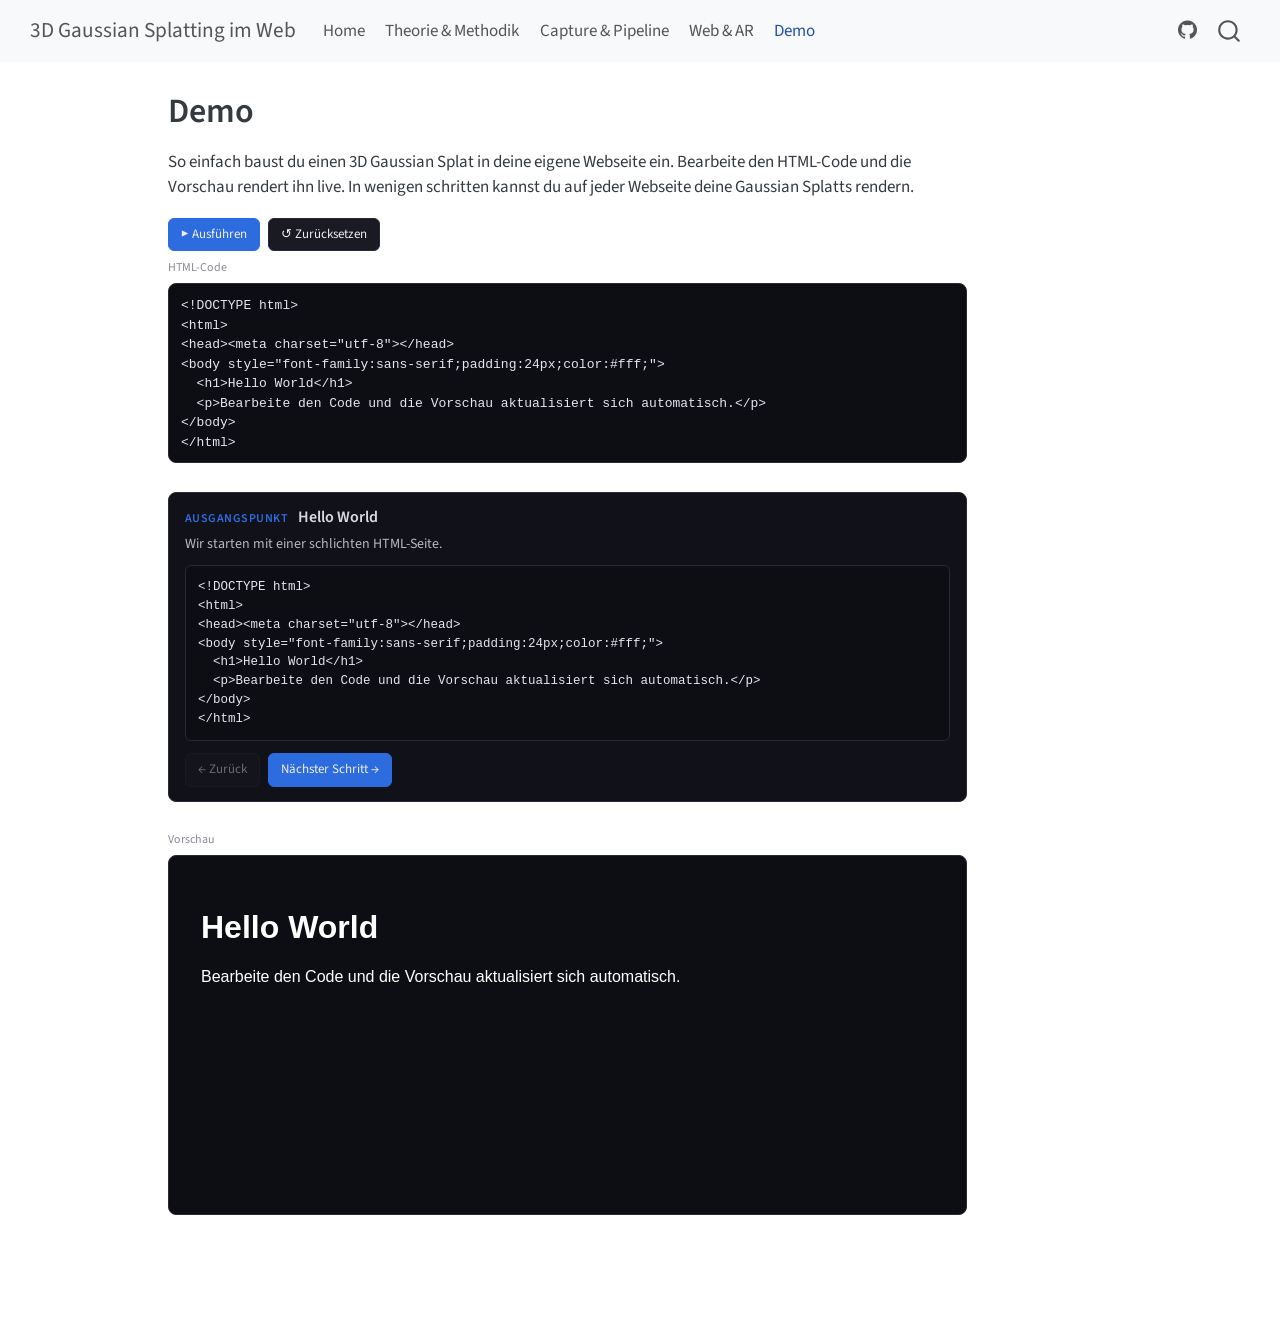
==== demo/index.html @ 1b646d09 "Built site for gh-pages" ====
<!DOCTYPE html>
<html xmlns="http://www.w3.org/1999/xhtml" lang="en" xml:lang="en"><head>

<meta charset="utf-8">
<meta name="generator" content="quarto-1.9.38">

<meta name="viewport" content="width=device-width, initial-scale=1.0, user-scalable=yes">


<title>Demo – 3D Gaussian Splatting im Web</title>
<style>
/* Default styles provided by pandoc.
** See https://pandoc.org/MANUAL.html#variables-for-html for config info.
*/
code{white-space: pre-wrap;}
span.smallcaps{font-variant: small-caps;}
div.columns{display: flex; gap: min(4vw, 1.5em);}
div.column{flex: auto; overflow-x: auto;}
div.hanging-indent{margin-left: 1.5em; text-indent: -1.5em;}
ul.task-list{list-style: none;}
ul.task-list li input[type="checkbox"] {
  width: 0.8em;
  margin: 0 0.8em 0.2em -1em; /* quarto-specific, see https://github.com/quarto-dev/quarto-cli/issues/4556 */ 
  vertical-align: middle;
}
</style>


<script src="../site_libs/quarto-nav/quarto-nav.js"></script>
<script src="../site_libs/quarto-nav/headroom.min.js"></script>
<script src="../site_libs/clipboard/clipboard.min.js"></script>
<script src="../site_libs/quarto-search/autocomplete.umd.js"></script>
<script src="../site_libs/quarto-search/fuse.min.js"></script>
<script src="../site_libs/quarto-search/quarto-search.js"></script>
<meta name="quarto:offset" content="../">
<script src="../site_libs/quarto-html/quarto.js" type="module"></script>
<script src="../site_libs/quarto-html/tabsets/tabsets.js" type="module"></script>
<script src="../site_libs/quarto-html/popper.min.js"></script>
<script src="../site_libs/quarto-html/tippy.umd.min.js"></script>
<script src="../site_libs/quarto-html/anchor.min.js"></script>
<link href="../site_libs/quarto-html/tippy.css" rel="stylesheet">
<link href="../site_libs/quarto-html/quarto-syntax-highlighting-15634bcf2e68342d4ad2dfa704d543f6.css" rel="stylesheet" id="quarto-text-highlighting-styles">
<script src="../site_libs/bootstrap/bootstrap.min.js"></script>
<link href="../site_libs/bootstrap/bootstrap-icons.css" rel="stylesheet">
<link href="../site_libs/bootstrap/bootstrap-bba5ebae505b5c03f3f0d8040a416a6b.min.css" rel="stylesheet" append-hash="true" id="quarto-bootstrap" data-mode="light">
<script id="quarto-search-options" type="application/json">{
  "location": "navbar",
  "copy-button": false,
  "collapse-after": 3,
  "panel-placement": "end",
  "type": "overlay",
  "limit": 50,
  "keyboard-shortcut": [
    "f",
    "/",
    "s"
  ],
  "show-item-context": false,
  "language": {
    "search-no-results-text": "No results",
    "search-matching-documents-text": "matching documents",
    "search-copy-link-title": "Copy link to search",
    "search-hide-matches-text": "Hide additional matches",
    "search-more-match-text": "more match in this document",
    "search-more-matches-text": "more matches in this document",
    "search-clear-button-title": "Clear",
    "search-text-placeholder": "",
    "search-detached-cancel-button-title": "Cancel",
    "search-submit-button-title": "Submit",
    "search-label": "Search"
  }
}</script>


<link rel="stylesheet" href="../styles.css">
</head>

<body class="nav-fixed quarto-light">

<div id="quarto-search-results"></div>
  <header id="quarto-header" class="headroom fixed-top">
    <nav class="navbar navbar-expand-lg " data-bs-theme="dark">
      <div class="navbar-container container-fluid">
      <div class="navbar-brand-container mx-auto">
    <a class="navbar-brand" href="../index.html">
    <span class="navbar-title">3D Gaussian Splatting im Web</span>
    </a>
  </div>
            <div id="quarto-search" class="" title="Search"></div>
          <button class="navbar-toggler" type="button" data-bs-toggle="collapse" data-bs-target="#navbarCollapse" aria-controls="navbarCollapse" role="menu" aria-expanded="false" aria-label="Toggle navigation" onclick="if (window.quartoToggleHeadroom) { window.quartoToggleHeadroom(); }">
  <span class="navbar-toggler-icon"></span>
</button>
          <div class="collapse navbar-collapse" id="navbarCollapse">
            <ul class="navbar-nav navbar-nav-scroll me-auto">
  <li class="nav-item">
    <a class="nav-link" href="../index.html"> 
<span class="menu-text">Home</span></a>
  </li>  
  <li class="nav-item">
    <a class="nav-link" href="../theorie/index.html"> 
<span class="menu-text">Theorie &amp; Methodik</span></a>
  </li>  
  <li class="nav-item">
    <a class="nav-link" href="../pipeline/index.html"> 
<span class="menu-text">Capture &amp; Pipeline</span></a>
  </li>  
  <li class="nav-item">
    <a class="nav-link" href="../web-ar/index.html"> 
<span class="menu-text">Web &amp; AR</span></a>
  </li>  
  <li class="nav-item">
    <a class="nav-link active" href="../demo/index.html" aria-current="page"> 
<span class="menu-text">Demo</span></a>
  </li>  
</ul>
            <ul class="navbar-nav navbar-nav-scroll ms-auto">
  <li class="nav-item compact">
    <a class="nav-link" href="https://github.com/VC8-AR-Gaussian-Splatting-in-web/website"> <i class="bi bi-github" role="img">
</i> 
<span class="menu-text"></span></a>
  </li>  
</ul>
          </div> <!-- /navcollapse -->
            <div class="quarto-navbar-tools">
</div>
      </div> <!-- /container-fluid -->
    </nav>
</header>
<!-- content -->
<div id="quarto-content" class="quarto-container page-columns page-rows-contents page-layout-article page-navbar">
<!-- sidebar -->
<!-- margin-sidebar -->
    <div id="quarto-margin-sidebar" class="sidebar margin-sidebar zindex-bottom">
        
    </div>
<!-- main -->
<main class="content" id="quarto-document-content">

<header id="title-block-header" class="quarto-title-block default">
<div class="quarto-title">
<h1 class="title">Demo</h1>
</div>



<div class="quarto-title-meta">

    
  
    
  </div>
  


</header>


<!-- OWNER: Friedrich Commichau -->
<p>So einfach baust du einen 3D Gaussian Splat in deine eigene Webseite ein. Bearbeite den HTML-Code und die Vorschau rendert ihn live. In wenigen schritten kannst du auf jeder Webseite deine Gaussian Splatts rendern.</p>
<style>
  .demo-editor { display:flex; flex-direction:column; gap:12px; margin:1rem 0; }
  .demo-pane { display:flex; flex-direction:column; }
  .demo-toolbar { display:flex; flex-wrap:wrap; gap:8px; margin-bottom:8px; }
  .demo-btn {
    padding:6px 12px; border-radius:6px; border:1px solid #2a2a35;
    background:#1a1a24; color:#eee; font-size:13px; cursor:pointer;
  }
  .demo-btn:hover { background:#26263340; border-color:#444; }
  .demo-btn-primary { background:#2d6cdf; border-color:#2d6cdf; }
  .demo-btn-primary:hover { background:#3a78ea; }
  .demo-label { color:#8a8a9a; font-size:12px; margin-bottom:6px; }
  .demo-stepper {
    margin:1rem 0; padding:14px 16px; border:1px solid #2a2a35;
    border-radius:8px; background:#11111a;
  }
  .demo-step-head { display:flex; align-items:baseline; gap:10px; margin-bottom:6px; }
  .demo-step-num {
    font-size:12px; font-weight:600; color:#2d6cdf; letter-spacing:.04em;
    text-transform:uppercase;
  }
  .demo-step-title { font-size:16px; font-weight:600; color:#f0f0f6; margin:0; }
  .demo-step-desc { color:#b8b8c6; font-size:14px; margin:0 0 10px; }
  .demo-step-code {
    margin:0 0 12px; padding:12px; overflow:auto; max-height:240px;
    font-family:ui-monospace,SFMono-Regular,Menlo,Consolas,monospace; font-size:12.5px;
    line-height:1.5; tab-size:2; color:#e6e6f0; background:#0d0d14;
    border:1px solid #2a2a35; border-radius:6px; white-space:pre;
  }
  .demo-step-nav { display:flex; gap:8px; align-items:center; }
  .demo-btn:disabled { opacity:.4; cursor:not-allowed; }
  #demo-code {
    width:100%; min-height:120px; resize:none; overflow:hidden;
    font-family:ui-monospace,SFMono-Regular,Menlo,Consolas,monospace; font-size:13px;
    line-height:1.5; tab-size:2; padding:12px; box-sizing:border-box;
    color:#e6e6f0; background:#0d0d14; border:1px solid #2a2a35; border-radius:8px;
    outline:none;
  }
  #demo-preview {
    width:100%; flex:1; min-height:360px;
    background:#0d0d14; border:1px solid #2a2a35; border-radius:8px;
  }
</style>

<div class="demo-editor">
  <div class="demo-pane">
    <div class="demo-toolbar">
      <button class="demo-btn demo-btn-primary" id="demo-run">▶ Ausführen</button>
      <button class="demo-btn" id="demo-reset">↺ Zurücksetzen</button>
    </div>
    <div class="demo-label">HTML-Code</div>
    <textarea id="demo-code" spellcheck="false"></textarea>
  </div>


  <div class="demo-stepper">
    <div class="demo-step-head">
      <span class="demo-step-num" id="demo-step-num">Ausgangspunkt</span>
      <h3 class="demo-step-title anchored" id="demo-step-title">Hello World</h3>
    </div>
    <p class="demo-step-desc" id="demo-step-desc">Wir starten mit einer schlichten HTML-Seite.</p>
    <pre class="demo-step-code" id="demo-step-code"></pre>
    <div class="demo-step-nav">
      <button class="demo-btn" id="demo-prev">← Zurück</button>
      <button class="demo-btn demo-btn-primary" id="demo-next">Nächster Schritt →</button>
    </div>
  </div>
  <div class="demo-pane">
    <div class="demo-label">Vorschau</div>
    <iframe id="demo-preview" sandbox="allow-scripts" title="Live-Vorschau"></iframe>
  </div>
</div>


<script>
(function () {
  var HELLO_WORLD = [
    "<!DOCTYPE html>",
    "<html>",
    "<head><meta charset=\"utf-8\"></head>",
    "<body style=\"font-family:sans-serif;padding:24px;color:#fff;\">",
    "  <h1>Hello World</h1>",
    "  <p>Bearbeite den Code und die Vorschau aktualisiert sich automatisch.</p>",
    "</body>",
    "</html>"
  ].join("\n");

  // HTML-Gerüst, in das die kumulierten JS-Zeilen eingesetzt werden.
  // %JS% wird durch die JS-Zeilen der Schritte 1..N ersetzt.
  var SCAFFOLD = [
    "<!DOCTYPE html>",
    "<html>",
    "<head>",
    "  <meta charset=\"utf-8\">",
    "  <style>",
    "    html,body{margin:0;height:100%;overflow:hidden;background:#0d0d14;}",
    "    #c{width:100%;height:100%;display:block;touch-action:none;}",
    "  </style>",
    "</head>",
    "<body>",
    "  <canvas id=\"c\"></canvas>",
    "  <script src=\"https://cdn.babylonjs.com/babylon.js\"><\/script>",
    "  <script src=\"https://cdn.babylonjs.com/loaders/babylonjs.loaders.min.js\"><\/script>",
    "  <script>",
    "%JS%",
    "  <\/script>",
    "</body>",
    "</html>"
  ].join("\n");

  // Jeder Schritt: title, desc, delta (angezeigtes Snippet) und js (kumulierte Zeilen).
  var STEPS = [
    {
      title: "Babylon.js importieren",
      desc: "Ein <canvas> als Zeichenflaeche und die zwei Babylon-Bibliotheken von der CDN. Der Loader registriert die Splat-Formate.",
      delta: [
        "<canvas id=\"c\"></canvas>",
        "<script src=\"https://cdn.babylonjs.com/babylon.js\"><\/script>",
        "<script src=\"https://cdn.babylonjs.com/loaders/babylonjs.loaders.min.js\"><\/script>"
      ].join("\n"),
      js: []
    },
    {
      title: "Szene aufsetzen",
      desc: "Engine an den Canvas binden, eine Scene erstellen, Hintergrundfarbe setzen und die Render-Schleife starten.",
      delta: [
        "const canvas = document.getElementById('c');",
        "const engine = new BABYLON.Engine(canvas, true);",
        "const scene = new BABYLON.Scene(engine);",
        "scene.clearColor = new BABYLON.Color4(0.05, 0.05, 0.08, 1);",
        "",
        "engine.runRenderLoop(function () { scene.render(); });",
        "window.addEventListener('resize', function () { engine.resize(); });"
      ].join("\n"),
      js: [
        "    const canvas = document.getElementById('c');",
        "    const engine = new BABYLON.Engine(canvas, true);",
        "    const scene = new BABYLON.Scene(engine);",
        "    scene.clearColor = new BABYLON.Color4(0.05, 0.05, 0.08, 1);",
        "",
        "    engine.runRenderLoop(function () { scene.render(); });",
        "    window.addEventListener('resize', function () { engine.resize(); });"
      ]
    },
    {
      title: "Kamera platzieren",
      desc: "Eine ArcRotateCamera umkreist einen Zielpunkt. Erst mit einer Kamera wird die Szene sichtbar gerendert.",
      delta: [
        "const camera = new BABYLON.ArcRotateCamera(",
        "  'cam', -Math.PI / 2, Math.PI / 2.2, 6, BABYLON.Vector3.Zero(), scene",
        ");"
      ].join("\n"),
      js: [
        "",
        "    const camera = new BABYLON.ArcRotateCamera(",
        "      'cam', -Math.PI / 2, Math.PI / 2.2, 6, BABYLON.Vector3.Zero(), scene",
        "    );"
      ]
    },
    {
      title: "Steuerung hinzufügen",
      desc: "attachControl aktiviert Maus- und Touch-Steuerung; wheelPrecision bestimmt die Zoom-Geschwindigkeit.",
      delta: [
        "camera.attachControl(canvas, true);",
        "camera.wheelPrecision = 50;"
      ].join("\n"),
      js: [
        "    camera.attachControl(canvas, true);",
        "    camera.wheelPrecision = 50;"
      ]
    },
    {
      title: "Splat laden",
      desc: "ImportMeshAsync laedt den Gaussian Splat. Der passende Loader wird an der Dateiendung erkannt.",
      delta: [
        "BABYLON.SceneLoader.ImportMeshAsync(",
        "  null, '', 'https://assets.babylonjs.com/splats/gs_Skull.splat', scene",
        ");"
      ].join("\n"),
      js: [
        "",
        "    // Splat laden - der Loader wird an der Dateiendung erkannt",
        "    BABYLON.SceneLoader.ImportMeshAsync(",
        "      null, '', 'https://assets.babylonjs.com/splats/gs_Skull.splat', scene",
        "    );"
      ]
    }
  ];

  // Vollstaendiges Dokument bis einschliesslich Schritt N (1-basiert).
  function buildDoc(upto) {
    var lines = [];
    for (var i = 0; i < upto; i++) {
      lines = lines.concat(STEPS[i].js);
    }
    return SCAFFOLD.replace("%JS%", lines.join("\n"));
  }

  function init() {
    var code = document.getElementById("demo-code");
    var preview = document.getElementById("demo-preview");
    var numEl = document.getElementById("demo-step-num");
    var titleEl = document.getElementById("demo-step-title");
    var descEl = document.getElementById("demo-step-desc");
    var codeEl = document.getElementById("demo-step-code");
    var prevBtn = document.getElementById("demo-prev");
    var nextBtn = document.getElementById("demo-next");
    var timer = null;
    var idx = 0; // 0 = Hello World, 1..STEPS.length = nach Schritt N

    function render() { preview.srcdoc = code.value; }

    function autoResize() {
      code.style.height = "auto";
      code.style.height = code.scrollHeight + "px";
    }

    function syncPanel() {
      if (idx === 0) {
        numEl.textContent = "Ausgangspunkt";
        titleEl.textContent = "Hello World";
        descEl.textContent = "Wir starten mit einer schlichten HTML-Seite.";
        codeEl.textContent = HELLO_WORLD;
      } else {
        var step = STEPS[idx - 1];
        numEl.textContent = "Schritt " + idx + " / " + STEPS.length;
        titleEl.textContent = step.title;
        descEl.textContent = step.desc;
        codeEl.textContent = step.delta;
      }
      prevBtn.disabled = (idx === 0);
      nextBtn.disabled = (idx === STEPS.length);
    }

    function loadCurrent() {
      code.value = (idx === 0) ? HELLO_WORLD : buildDoc(idx);
      render();
      syncPanel();
      autoResize();
    }

    loadCurrent();

    code.addEventListener("input", function () {
      autoResize();
      if (timer) clearTimeout(timer);
      timer = setTimeout(render, 600);
    });

    document.getElementById("demo-run").addEventListener("click", render);
    document.getElementById("demo-reset").addEventListener("click", function () {
      idx = 0;
      loadCurrent();
    });
    prevBtn.addEventListener("click", function () {
      if (idx > 0) { idx--; loadCurrent(); }
    });
    nextBtn.addEventListener("click", function () {
      if (idx < STEPS.length) { idx++; loadCurrent(); }
    });
  }

  if (document.readyState === "loading") {
    document.addEventListener("DOMContentLoaded", init);
  } else {
    init();
  }
})();
</script>



</main> <!-- /main -->
<script id="quarto-html-after-body" type="application/javascript">
  window.document.addEventListener("DOMContentLoaded", function (event) {
    const icon = "";
    const anchorJS = new window.AnchorJS();
    anchorJS.options = {
      placement: 'right',
      icon: icon
    };
    anchorJS.add('.anchored');
    const isCodeAnnotation = (el) => {
      for (const clz of el.classList) {
        if (clz.startsWith('code-annotation-')) {                     
          return true;
        }
      }
      return false;
    }
    const onCopySuccess = function(e) {
      // button target
      const button = e.trigger;
      // don't keep focus
      button.blur();
      // flash "checked"
      button.classList.add('code-copy-button-checked');
      var currentTitle = button.getAttribute("title");
      button.setAttribute("title", "Copied!");
      let tooltip;
      if (window.bootstrap) {
        button.setAttribute("data-bs-toggle", "tooltip");
        button.setAttribute("data-bs-placement", "left");
        button.setAttribute("data-bs-title", "Copied!");
        tooltip = new bootstrap.Tooltip(button, 
          { trigger: "manual", 
            customClass: "code-copy-button-tooltip",
            offset: [0, -8]});
        tooltip.show();    
      }
      setTimeout(function() {
        if (tooltip) {
          tooltip.hide();
          button.removeAttribute("data-bs-title");
          button.removeAttribute("data-bs-toggle");
          button.removeAttribute("data-bs-placement");
        }
        button.setAttribute("title", currentTitle);
        button.classList.remove('code-copy-button-checked');
      }, 1000);
      // clear code selection
      e.clearSelection();
    }
    const getTextToCopy = function(trigger) {
      const outerScaffold = trigger.parentElement.cloneNode(true);
      const codeEl = outerScaffold.querySelector('code');
      for (const childEl of codeEl.children) {
        if (isCodeAnnotation(childEl)) {
          childEl.remove();
        }
      }
      return codeEl.innerText;
    }
    const clipboard = new window.ClipboardJS('.code-copy-button:not([data-in-quarto-modal])', {
      text: getTextToCopy
    });
    clipboard.on('success', onCopySuccess);
    if (window.document.getElementById('quarto-embedded-source-code-modal')) {
      const clipboardModal = new window.ClipboardJS('.code-copy-button[data-in-quarto-modal]', {
        text: getTextToCopy,
        container: window.document.getElementById('quarto-embedded-source-code-modal')
      });
      clipboardModal.on('success', onCopySuccess);
    }
      var localhostRegex = new RegExp(/^(?:http|https):\/\/localhost\:?[0-9]*\//);
      var mailtoRegex = new RegExp(/^mailto:/);
        var filterRegex = new RegExp("https:\/\/VC8-AR-Gaussian-Splatting-in-web\.github\.io\/website\/");
      var isInternal = (href) => {
          return filterRegex.test(href) || localhostRegex.test(href) || mailtoRegex.test(href);
      }
      // Inspect non-navigation links and adorn them if external
     var links = window.document.querySelectorAll('a[href]:not(.nav-link):not(.navbar-brand):not(.toc-action):not(.sidebar-link):not(.sidebar-item-toggle):not(.pagination-link):not(.no-external):not([aria-hidden]):not(.dropdown-item):not(.quarto-navigation-tool):not(.about-link)');
      for (var i=0; i<links.length; i++) {
        const link = links[i];
        if (!isInternal(link.href)) {
          // undo the damage that might have been done by quarto-nav.js in the case of
          // links that we want to consider external
          if (link.dataset.originalHref !== undefined) {
            link.href = link.dataset.originalHref;
          }
        }
      }
    function tippyHover(el, contentFn, onTriggerFn, onUntriggerFn) {
      const config = {
        allowHTML: true,
        maxWidth: 500,
        delay: 100,
        arrow: false,
        appendTo: function(el) {
            return el.parentElement;
        },
        interactive: true,
        interactiveBorder: 10,
        theme: 'quarto',
        placement: 'bottom-start',
      };
      if (contentFn) {
        config.content = contentFn;
      }
      if (onTriggerFn) {
        config.onTrigger = onTriggerFn;
      }
      if (onUntriggerFn) {
        config.onUntrigger = onUntriggerFn;
      }
      window.tippy(el, config); 
    }
    const noterefs = window.document.querySelectorAll('a[role="doc-noteref"]');
    for (var i=0; i<noterefs.length; i++) {
      const ref = noterefs[i];
      tippyHover(ref, function() {
        // use id or data attribute instead here
        let href = ref.getAttribute('data-footnote-href') || ref.getAttribute('href');
        try { href = new URL(href).hash; } catch {}
        const id = href.replace(/^#\/?/, "");
        const note = window.document.getElementById(id);
        if (note) {
          return note.innerHTML;
        } else {
          return "";
        }
      });
    }
    const xrefs = window.document.querySelectorAll('a.quarto-xref');
    const processXRef = (id, note) => {
      // Strip column container classes
      const stripColumnClz = (el) => {
        el.classList.remove("page-full", "page-columns");
        if (el.children) {
          for (const child of el.children) {
            stripColumnClz(child);
          }
        }
      }
      stripColumnClz(note)
      if (id === null || id.startsWith('sec-')) {
        // Special case sections, only their first couple elements
        const container = document.createElement("div");
        if (note.children && note.children.length > 2) {
          container.appendChild(note.children[0].cloneNode(true));
          for (let i = 1; i < note.children.length; i++) {
            const child = note.children[i];
            if (child.tagName === "P" && child.innerText === "") {
              continue;
            } else {
              container.appendChild(child.cloneNode(true));
              break;
            }
          }
          if (window.Quarto?.typesetMath) {
            window.Quarto.typesetMath(container);
          }
          return container.innerHTML
        } else {
          if (window.Quarto?.typesetMath) {
            window.Quarto.typesetMath(note);
          }
          return note.innerHTML;
        }
      } else {
        // Remove any anchor links if they are present
        const anchorLink = note.querySelector('a.anchorjs-link');
        if (anchorLink) {
          anchorLink.remove();
        }
        if (window.Quarto?.typesetMath) {
          window.Quarto.typesetMath(note);
        }
        if (note.classList.contains("callout")) {
          return note.outerHTML;
        } else {
          return note.innerHTML;
        }
      }
    }
    for (var i=0; i<xrefs.length; i++) {
      const xref = xrefs[i];
      tippyHover(xref, undefined, function(instance) {
        instance.disable();
        let url = xref.getAttribute('href');
        let hash = undefined; 
        if (url.startsWith('#')) {
          hash = url;
        } else {
          try { hash = new URL(url).hash; } catch {}
        }
        if (hash) {
          const id = hash.replace(/^#\/?/, "");
          const note = window.document.getElementById(id);
          if (note !== null) {
            try {
              const html = processXRef(id, note.cloneNode(true));
              instance.setContent(html);
            } finally {
              instance.enable();
              instance.show();
            }
          } else {
            // See if we can fetch this
            fetch(url.split('#')[0])
            .then(res => res.text())
            .then(html => {
              const parser = new DOMParser();
              const htmlDoc = parser.parseFromString(html, "text/html");
              const note = htmlDoc.getElementById(id);
              if (note !== null) {
                const html = processXRef(id, note);
                instance.setContent(html);
              } 
            }).finally(() => {
              instance.enable();
              instance.show();
            });
          }
        } else {
          // See if we can fetch a full url (with no hash to target)
          // This is a special case and we should probably do some content thinning / targeting
          fetch(url)
          .then(res => res.text())
          .then(html => {
            const parser = new DOMParser();
            const htmlDoc = parser.parseFromString(html, "text/html");
            const note = htmlDoc.querySelector('main.content');
            if (note !== null) {
              // This should only happen for chapter cross references
              // (since there is no id in the URL)
              // remove the first header
              if (note.children.length > 0 && note.children[0].tagName === "HEADER") {
                note.children[0].remove();
              }
              const html = processXRef(null, note);
              instance.setContent(html);
            } 
          }).finally(() => {
            instance.enable();
            instance.show();
          });
        }
      }, function(instance) {
      });
    }
        let selectedAnnoteEl;
        const selectorForAnnotation = ( cell, annotation) => {
          let cellAttr = 'data-code-cell="' + cell + '"';
          let lineAttr = 'data-code-annotation="' +  annotation + '"';
          const selector = 'span[' + cellAttr + '][' + lineAttr + ']';
          return selector;
        }
        const selectCodeLines = (annoteEl) => {
          const doc = window.document;
          const targetCell = annoteEl.getAttribute("data-target-cell");
          const targetAnnotation = annoteEl.getAttribute("data-target-annotation");
          const annoteSpan = window.document.querySelector(selectorForAnnotation(targetCell, targetAnnotation));
          const lines = annoteSpan.getAttribute("data-code-lines").split(",");
          const lineIds = lines.map((line) => {
            return targetCell + "-" + line;
          })
          let top = null;
          let height = null;
          let parent = null;
          if (lineIds.length > 0) {
              //compute the position of the single el (top and bottom and make a div)
              const el = window.document.getElementById(lineIds[0]);
              top = el.offsetTop;
              height = el.offsetHeight;
              parent = el.parentElement.parentElement;
            if (lineIds.length > 1) {
              const lastEl = window.document.getElementById(lineIds[lineIds.length - 1]);
              const bottom = lastEl.offsetTop + lastEl.offsetHeight;
              height = bottom - top;
            }
            if (top !== null && height !== null && parent !== null) {
              // cook up a div (if necessary) and position it 
              let div = window.document.getElementById("code-annotation-line-highlight");
              if (div === null) {
                div = window.document.createElement("div");
                div.setAttribute("id", "code-annotation-line-highlight");
                div.style.position = 'absolute';
                parent.appendChild(div);
              }
              div.style.top = top - 2 + "px";
              div.style.height = height + 4 + "px";
              div.style.left = 0;
              let gutterDiv = window.document.getElementById("code-annotation-line-highlight-gutter");
              if (gutterDiv === null) {
                gutterDiv = window.document.createElement("div");
                gutterDiv.setAttribute("id", "code-annotation-line-highlight-gutter");
                gutterDiv.style.position = 'absolute';
                const codeCell = window.document.getElementById(targetCell);
                const gutter = codeCell.querySelector('.code-annotation-gutter');
                gutter.appendChild(gutterDiv);
              }
              gutterDiv.style.top = top - 2 + "px";
              gutterDiv.style.height = height + 4 + "px";
            }
            selectedAnnoteEl = annoteEl;
          }
        };
        const unselectCodeLines = () => {
          const elementsIds = ["code-annotation-line-highlight", "code-annotation-line-highlight-gutter"];
          elementsIds.forEach((elId) => {
            const div = window.document.getElementById(elId);
            if (div) {
              div.remove();
            }
          });
          selectedAnnoteEl = undefined;
        };
          // Handle positioning of the toggle
      window.addEventListener(
        "resize",
        throttle(() => {
          elRect = undefined;
          if (selectedAnnoteEl) {
            selectCodeLines(selectedAnnoteEl);
          }
        }, 10)
      );
      function throttle(fn, ms) {
      let throttle = false;
      let timer;
        return (...args) => {
          if(!throttle) { // first call gets through
              fn.apply(this, args);
              throttle = true;
          } else { // all the others get throttled
              if(timer) clearTimeout(timer); // cancel #2
              timer = setTimeout(() => {
                fn.apply(this, args);
                timer = throttle = false;
              }, ms);
          }
        };
      }
        // Attach click handler to the DT
        const annoteDls = window.document.querySelectorAll('dt[data-target-cell]');
        for (const annoteDlNode of annoteDls) {
          annoteDlNode.addEventListener('click', (event) => {
            const clickedEl = event.target;
            if (clickedEl !== selectedAnnoteEl) {
              unselectCodeLines();
              const activeEl = window.document.querySelector('dt[data-target-cell].code-annotation-active');
              if (activeEl) {
                activeEl.classList.remove('code-annotation-active');
              }
              selectCodeLines(clickedEl);
              clickedEl.classList.add('code-annotation-active');
            } else {
              // Unselect the line
              unselectCodeLines();
              clickedEl.classList.remove('code-annotation-active');
            }
          });
        }
    const findCites = (el) => {
      const parentEl = el.parentElement;
      if (parentEl) {
        const cites = parentEl.dataset.cites;
        if (cites) {
          return {
            el,
            cites: cites.split(' ')
          };
        } else {
          return findCites(el.parentElement)
        }
      } else {
        return undefined;
      }
    };
    var bibliorefs = window.document.querySelectorAll('a[role="doc-biblioref"]');
    for (var i=0; i<bibliorefs.length; i++) {
      const ref = bibliorefs[i];
      const citeInfo = findCites(ref);
      if (citeInfo) {
        tippyHover(citeInfo.el, function() {
          var popup = window.document.createElement('div');
          citeInfo.cites.forEach(function(cite) {
            var citeDiv = window.document.createElement('div');
            citeDiv.classList.add('hanging-indent');
            citeDiv.classList.add('csl-entry');
            var biblioDiv = window.document.getElementById('ref-' + cite);
            if (biblioDiv) {
              citeDiv.innerHTML = biblioDiv.innerHTML;
            }
            popup.appendChild(citeDiv);
          });
          return popup.innerHTML;
        });
      }
    }
  });
  </script>
</div> <!-- /content -->




</body></html>
---- site_libs/quarto-html/tippy.css ----
.tippy-box[data-animation=fade][data-state=hidden]{opacity:0}[data-tippy-root]{max-width:calc(100vw - 10px)}.tippy-box{position:relative;background-color:#333;color:#fff;border-radius:4px;font-size:14px;line-height:1.4;white-space:normal;outline:0;transition-property:transform,visibility,opacity}.tippy-box[data-placement^=top]>.tippy-arrow{bottom:0}.tippy-box[data-placement^=top]>.tippy-arrow:before{bottom:-7px;left:0;border-width:8px 8px 0;border-top-color:initial;transform-origin:center top}.tippy-box[data-placement^=bottom]>.tippy-arrow{top:0}.tippy-box[data-placement^=bottom]>.tippy-arrow:before{top:-7px;left:0;border-width:0 8px 8px;border-bottom-color:initial;transform-origin:center bottom}.tippy-box[data-placement^=left]>.tippy-arrow{right:0}.tippy-box[data-placement^=left]>.tippy-arrow:before{border-width:8px 0 8px 8px;border-left-color:initial;right:-7px;transform-origin:center left}.tippy-box[data-placement^=right]>.tippy-arrow{left:0}.tippy-box[data-placement^=right]>.tippy-arrow:before{left:-7px;border-width:8px 8px 8px 0;border-right-color:initial;transform-origin:center right}.tippy-box[data-inertia][data-state=visible]{transition-timing-function:cubic-bezier(.54,1.5,.38,1.11)}.tippy-arrow{width:16px;height:16px;color:#333}.tippy-arrow:before{content:"";position:absolute;border-color:transparent;border-style:solid}.tippy-content{position:relative;padding:5px 9px;z-index:1}
---- site_libs/quarto-html/quarto-syntax-highlighting-15634bcf2e68342d4ad2dfa704d543f6.css ----
/* quarto syntax highlight colors */
:root {
  --quarto-hl-ot-color: #003B4F;
  --quarto-hl-at-color: #657422;
  --quarto-hl-ss-color: #20794D;
  --quarto-hl-an-color: #5E5E5E;
  --quarto-hl-fu-color: #4758AB;
  --quarto-hl-st-color: #20794D;
  --quarto-hl-cf-color: #003B4F;
  --quarto-hl-op-color: #5E5E5E;
  --quarto-hl-er-color: #AD0000;
  --quarto-hl-bn-color: #AD0000;
  --quarto-hl-al-color: #AD0000;
  --quarto-hl-va-color: #111111;
  --quarto-hl-bu-color: inherit;
  --quarto-hl-ex-color: inherit;
  --quarto-hl-pp-color: #AD0000;
  --quarto-hl-in-color: #5E5E5E;
  --quarto-hl-vs-color: #20794D;
  --quarto-hl-wa-color: #5E5E5E;
  --quarto-hl-do-color: #5E5E5E;
  --quarto-hl-im-color: #00769E;
  --quarto-hl-ch-color: #20794D;
  --quarto-hl-dt-color: #AD0000;
  --quarto-hl-fl-color: #AD0000;
  --quarto-hl-co-color: #5E5E5E;
  --quarto-hl-cv-color: #5E5E5E;
  --quarto-hl-cn-color: #8f5902;
  --quarto-hl-sc-color: #5E5E5E;
  --quarto-hl-dv-color: #AD0000;
  --quarto-hl-kw-color: #003B4F;
}

/* other quarto variables */
:root {
  --quarto-font-monospace: SFMono-Regular, Menlo, Monaco, Consolas, "Liberation Mono", "Courier New", monospace;
}

/* syntax highlight based on Pandoc's rules */
pre > code.sourceCode > span {
  color: #003B4F;
}

code.sourceCode > span {
  color: #003B4F;
}

div.sourceCode,
div.sourceCode pre.sourceCode {
  color: #003B4F;
}

/* Normal */
code span {
  color: #003B4F;
}

/* Alert */
code span.al {
  color: #AD0000;
  font-style: inherit;
}

/* Annotation */
code span.an {
  color: #5E5E5E;
  font-style: inherit;
}

/* Attribute */
code span.at {
  color: #657422;
  font-style: inherit;
}

/* BaseN */
code span.bn {
  color: #AD0000;
  font-style: inherit;
}

/* BuiltIn */
code span.bu {
  font-style: inherit;
}

/* ControlFlow */
code span.cf {
  color: #003B4F;
  font-weight: bold;
  font-style: inherit;
}

/* Char */
code span.ch {
  color: #20794D;
  font-style: inherit;
}

/* Constant */
code span.cn {
  color: #8f5902;
  font-style: inherit;
}

/* Comment */
code span.co {
  color: #5E5E5E;
  font-style: inherit;
}

/* CommentVar */
code span.cv {
  color: #5E5E5E;
  font-style: italic;
}

/* Documentation */
code span.do {
  color: #5E5E5E;
  font-style: italic;
}

/* DataType */
code span.dt {
  color: #AD0000;
  font-style: inherit;
}

/* DecVal */
code span.dv {
  color: #AD0000;
  font-style: inherit;
}

/* Error */
code span.er {
  color: #AD0000;
  font-style: inherit;
}

/* Extension */
code span.ex {
  font-style: inherit;
}

/* Float */
code span.fl {
  color: #AD0000;
  font-style: inherit;
}

/* Function */
code span.fu {
  color: #4758AB;
  font-style: inherit;
}

/* Import */
code span.im {
  color: #00769E;
  font-style: inherit;
}

/* Information */
code span.in {
  color: #5E5E5E;
  font-style: inherit;
}

/* Keyword */
code span.kw {
  color: #003B4F;
  font-weight: bold;
  font-style: inherit;
}

/* Operator */
code span.op {
  color: #5E5E5E;
  font-style: inherit;
}

/* Other */
code span.ot {
  color: #003B4F;
  font-style: inherit;
}

/* Preprocessor */
code span.pp {
  color: #AD0000;
  font-style: inherit;
}

/* SpecialChar */
code span.sc {
  color: #5E5E5E;
  font-style: inherit;
}

/* SpecialString */
code span.ss {
  color: #20794D;
  font-style: inherit;
}

/* String */
code span.st {
  color: #20794D;
  font-style: inherit;
}

/* Variable */
code span.va {
  color: #111111;
  font-style: inherit;
}

/* VerbatimString */
code span.vs {
  color: #20794D;
  font-style: inherit;
}

/* Warning */
code span.wa {
  color: #5E5E5E;
  font-style: italic;
}

.prevent-inlining {
  content: "</";
}

/*# sourceMappingURL=f23921c56f73e400b49028c9186a1aa0.css.map */
---- styles.css ----
/* Gemeinsame Styles für die Webseite.
   Eigene Anpassungen hier ergänzen (überschreibt das cosmo-Theme). */
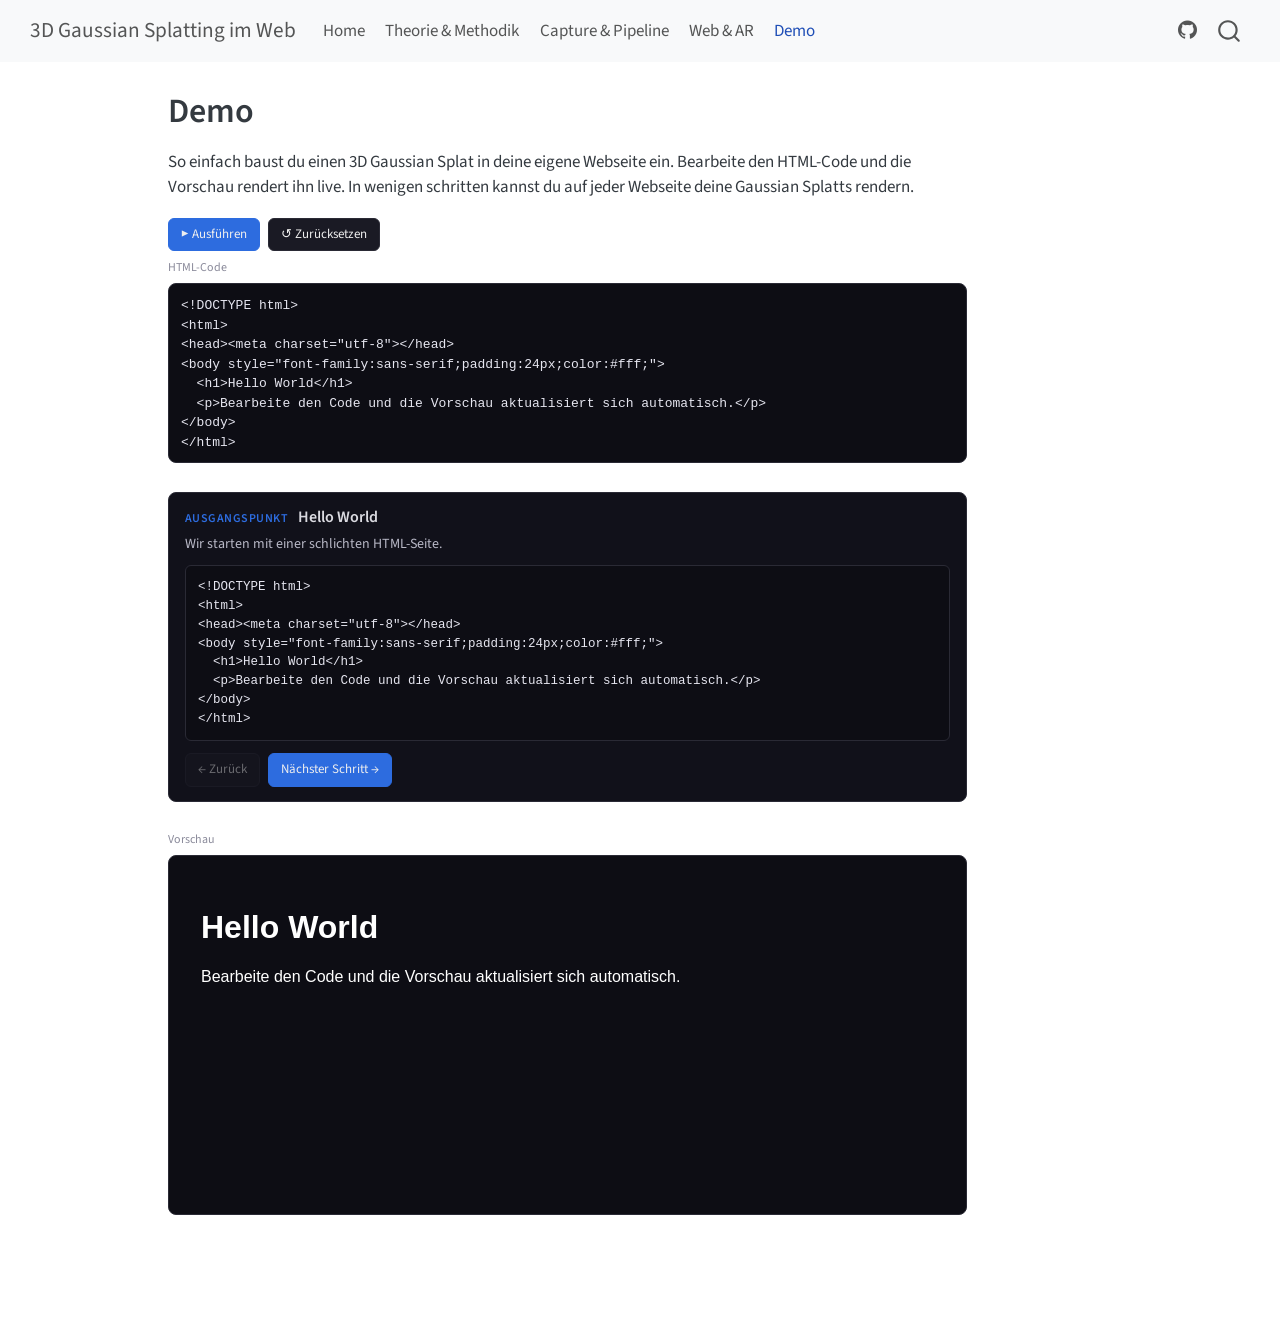
==== commit d22c09ba: "Built site for gh-pages" ====
--- a/demo/index.html
+++ b/demo/index.html
@@ -51,11 +51,8 @@
   "type": "overlay",
   "limit": 50,
   "keyboard-shortcut": [
-    "f",
-    "/",
-    "s"
+    "?"
   ],
-  "show-item-context": false,
   "language": {
     "search-no-results-text": "No results",
     "search-matching-documents-text": "matching documents",
